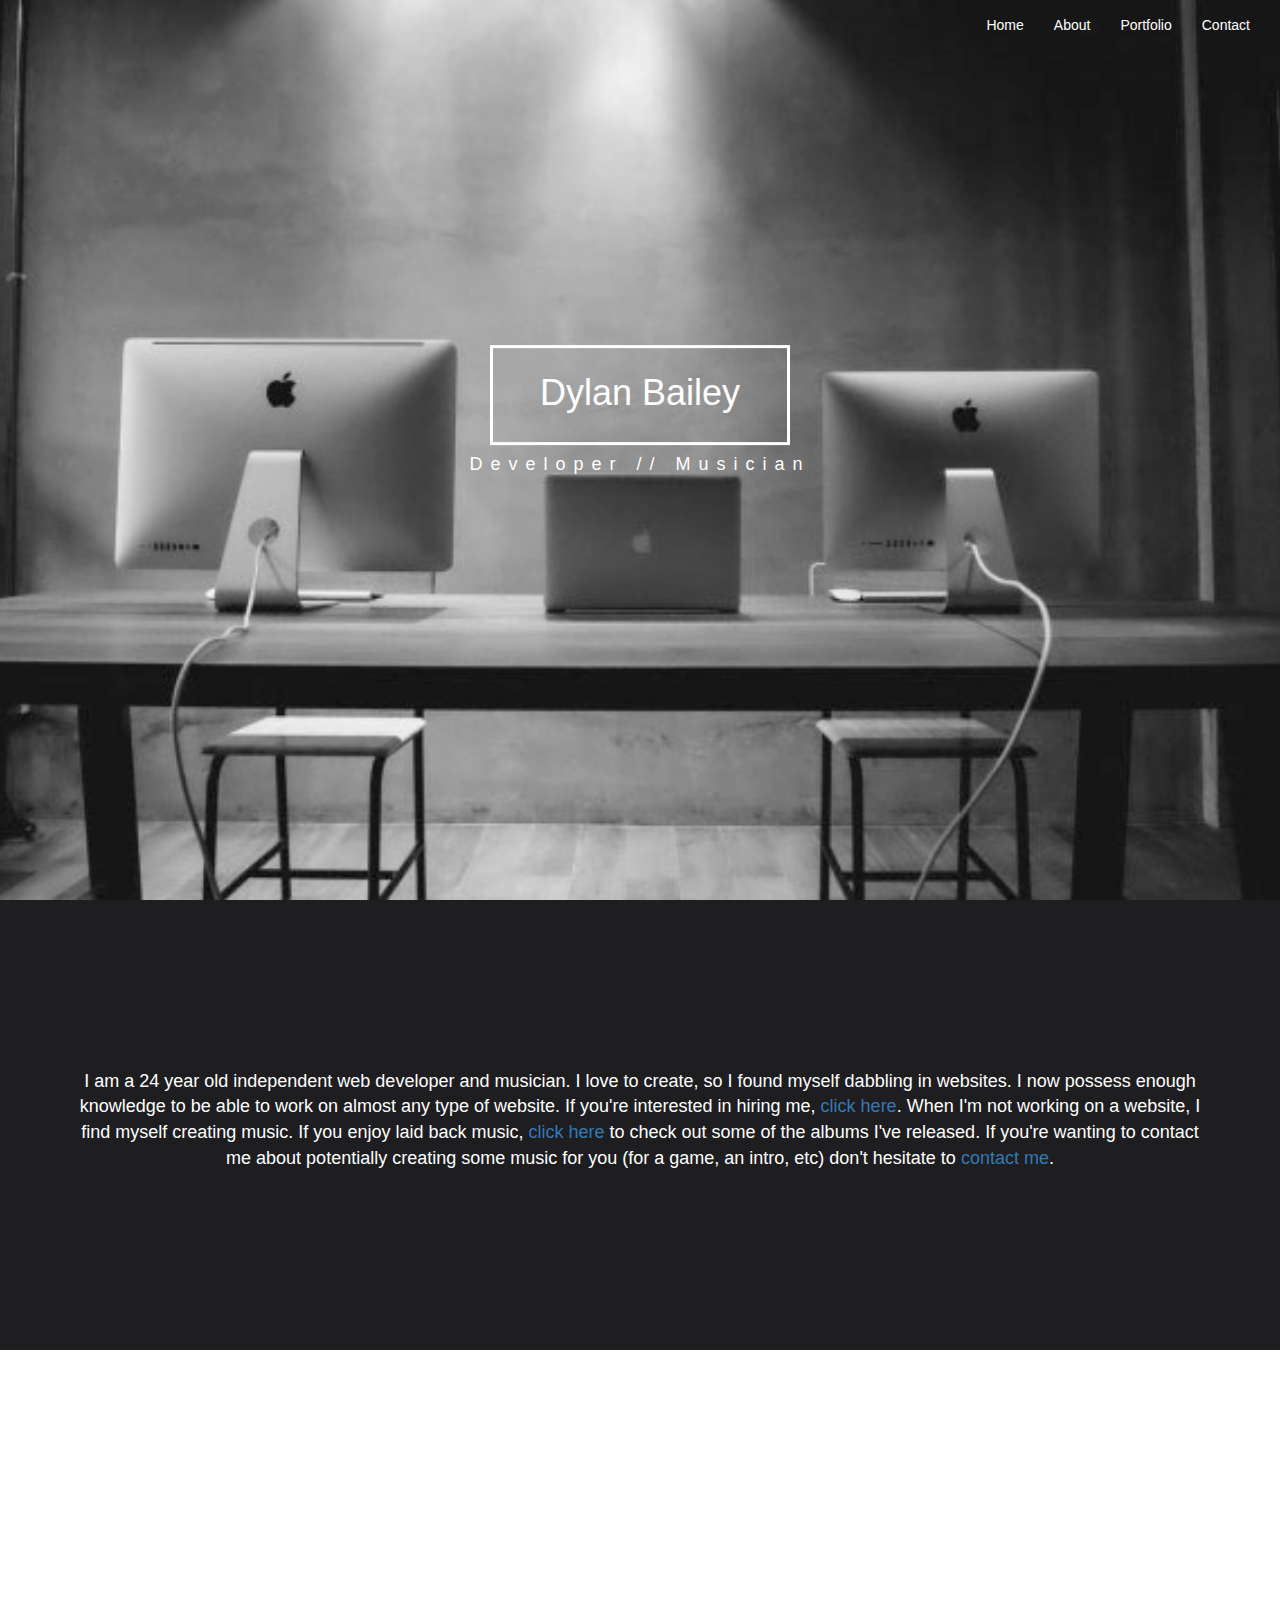
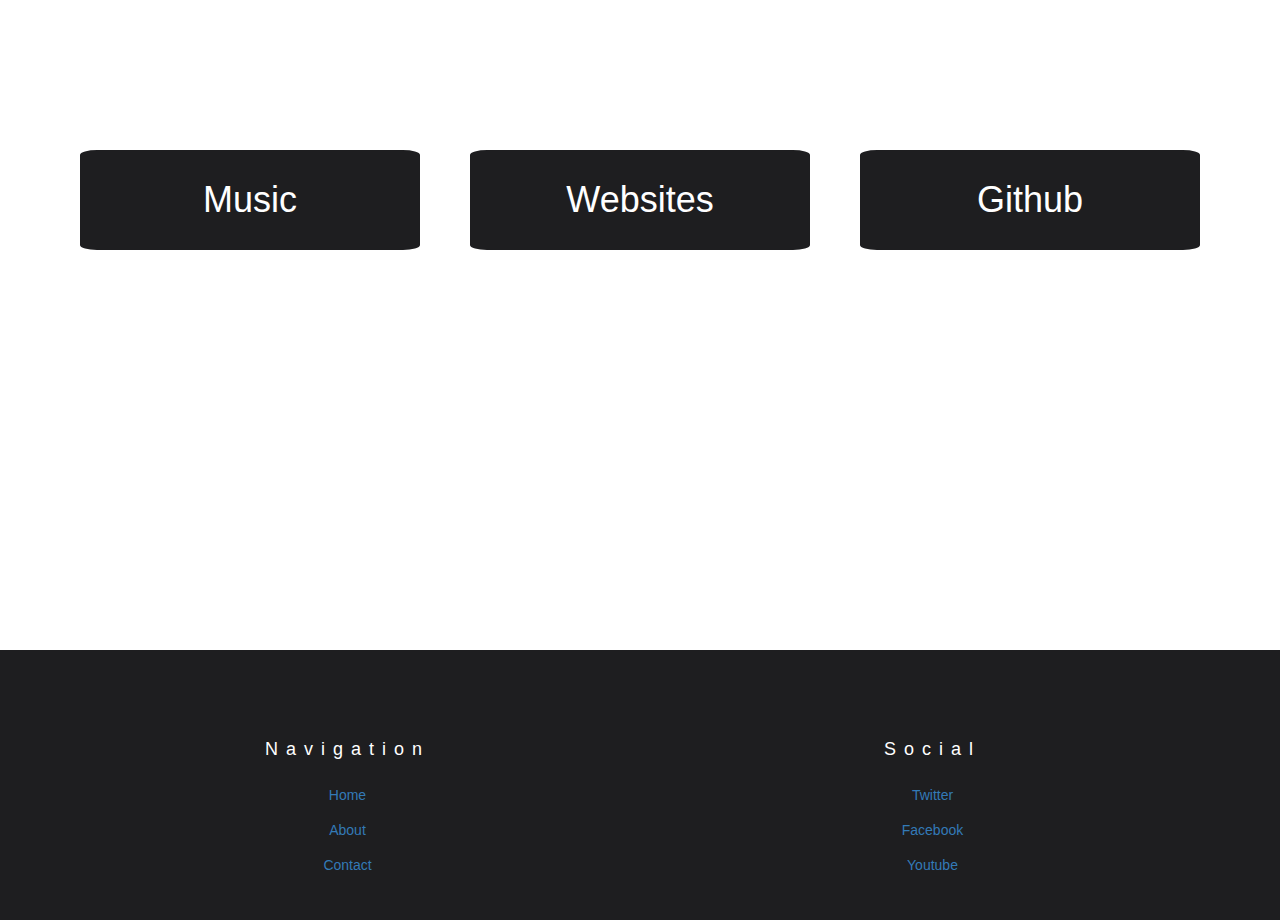
==== index.html @ 297b9943 "Initial Commit" ====
<!DOCTYPE html>
<html>
<head>
  <title>Dylan Bailey</title>
  <link rel="stylesheet" href="https://maxcdn.bootstrapcdn.com/bootstrap/3.3.6/css/bootstrap.min.css">
  <link rel="stylesheet" type="text/css" href="css/main.css">
  <meta name="viewport" content="width=device-width, initial-scale=1">
</head>
<body>

<section class="main">
  <header class='navbar navbar-static-top'>
    <nav class='container-fluid' role='navigation'>
      <div class='navbar-header'>
        <button type='button' class='navbar-toggle collapsed' data-toggle='collapse' data-target='.navbar-collapse'>
          <span class='sr-only'>Toggle navigation</span>
          <span class='icon-bar'></span>
          <span class='icon-bar'></span>
          <span class='icon-bar'></span>
        </button>
      </div>
      <ul class='nav navbar-nav navbar-right collapse navbar-collapse text-right'>
        <li><a href='#'>Home</a></li>
        <li><a href='#about'>About</a></li>
        <li><a href='#portfolio'>Portfolio</a></li>
        <li><a href='#contact'>Contact</a></li>
      </ul>
    </nav>
  </header>
  <div class="container logo">
    <div class="row">
      <h1 class="text-center center-block name">Dylan Bailey</h1>
      <h4 class="text-center">Developer // Musician</h3>
    </div>
  </div>
</section>

<section class="about vertical-center" id="about">
  <div class="container">
    <div class="row">
      <p class="text-center col-md-12 col-xs-12">I am a 24 year old independent web developer and musician. I love to create, so I found myself dabbling in websites. I now possess enough knowledge to be able to work on almost any type of website. If you're interested in hiring me, <a href="contact.html">click here</a>. When I'm not working on a website, I find myself creating music. If you enjoy laid back music, <a href="http://iamsleepless.bandcamp.com">click here</a> to check out some of the albums I've released. If you're wanting to contact me about potentially creating some music for you (for a game, an intro, etc) don't hesitate to <a href="contact.html">contact me</a>.</p>
    </div>
  </div>
</section>

<section class="portfolio vertical-center" id="portfolio">
  <div class="container"> 
    <div class="row"> 
      <a href="http://iamsleepless.bandcamp.com">
        <div class="col-xs-12 col-md-4 text-center">
          <h1 class="classWithPad port-button">Music</h1>
        </div>
      </a>
      <a href="portfolio.html">
        <div class="col-xs-12 col-md-4 text-center">
          <h1 class="classWithPad port-button">Websites</h1>
        </div>
      </a>
      <a href="https://github.com/dylancbailey">
        <div class="col-xs-12 col-md-4 text-center">
          <h1 class="classWithPad port-button">Github</h1>
        </div>
      </a>
    </div>
  </div>  
</section>

<section class="contact" id="contact">
  <div class="container contact-container">
    <div class="row">
      <div class="col-xs-6 text-center">
        <h4>Navigation</h4>  
        <ul class="list-unstyled">
          <li><a href="#">Home</a></li>
          <li><a href="#about">About</a></li>
          <li><a href="contact.html">Contact</a></li>
        </ul>
      </div>
      <div class="col-xs-6 text-center">
        <h4>Social</h4>  
        <ul class="list-unstyled">
          <li><a href="http://www.twitter.com/hewbz">Twitter</a></li>
          <li><a href="http://www.facebook.com/wearesleepless">Facebook</a></li>
          <li><a href="http://www.youtube.com/mrhewbz">Youtube</a></li>
        </ul>
      </div>
    </div>
  </div>
</section>

<script src="http://code.jquery.com/jquery-1.11.3.min.js"></script>
<script src="https://maxcdn.bootstrapcdn.com/bootstrap/3.3.6/js/bootstrap.min.js"></script>
<script>
  $(document).ready(function() {

    $(".port-button").hover(function() {
      $(this).animate({
        padding: "10%"
      }, 1000);

  });
</script>
</body>
</html>
---- css/main.css ----
.main {
      background: url(../images/computer2.jpg) center no-repeat fixed;
      background-size: cover;
      height: 100vh;
    }
    .about {
      background: #1E1E20;
    }
    .portfolio {
      background: url(../images/computer.jpg) center no-repeat fixed;
      background-size: cover;
      height: 100vh;
      color: white;
    }
    .contact {
      background: #1E1E20;
      height: 30vh;
    }
    .contact-container {
      padding-top: 80px;
    }
    .contact ul li {
      color: white;
      margin-bottom: 15px;
    }
    .contact ul li:nth-child(1) {
      padding-top: 15px;
    }
    .contact ul li a,
    .about p a {
      text-decoration: none;
    }
    .name {
      border: 3px solid white;
      color: white;
      line-height: 90px;
      width: 300px;
      height: 100px;
    }
    h4 {
      color: white;
      letter-spacing: 8px;
    }
    p {
      color: white;
      font-size: 18px;
    }
    .logo {
      position: absolute;
      top:45%;
      left: 50%;
      -webkit-transform: translate(-50%, -50%);
      -ms-transform: translate(-50%, -50%);
      transform: translate(-50%, -50%);
    }
    .vertical-center {
      min-height: 50%;
      min-height: 50vh;
      display: flex;
      align-items: center;
    }
    .navbar li a {
      color: white;
    }
    .navbar li a:hover {
      background: rgba(192,192,192,.4);
    }
    .navbar li a:visited {
      background: rgba(192,192,192, 0.1);
    }
    .icon-bar {
      background: white;
    }
    .port-button {
      background: #1E1E20;
      padding: 30px 50px;  
      border-radius: 5%;
    }
    .classWithPad {
      margin: 10px;
      padding: 30px;
    }
    #portfolio a {
      color: white;
    }
    #portfolio a:hover {
      color: #337ab7;
    }

    @media screen and (max-width: 991px) {
      .classWithPad {
        margin: 50px 0;
        padding: 30px 0;
      }
    }
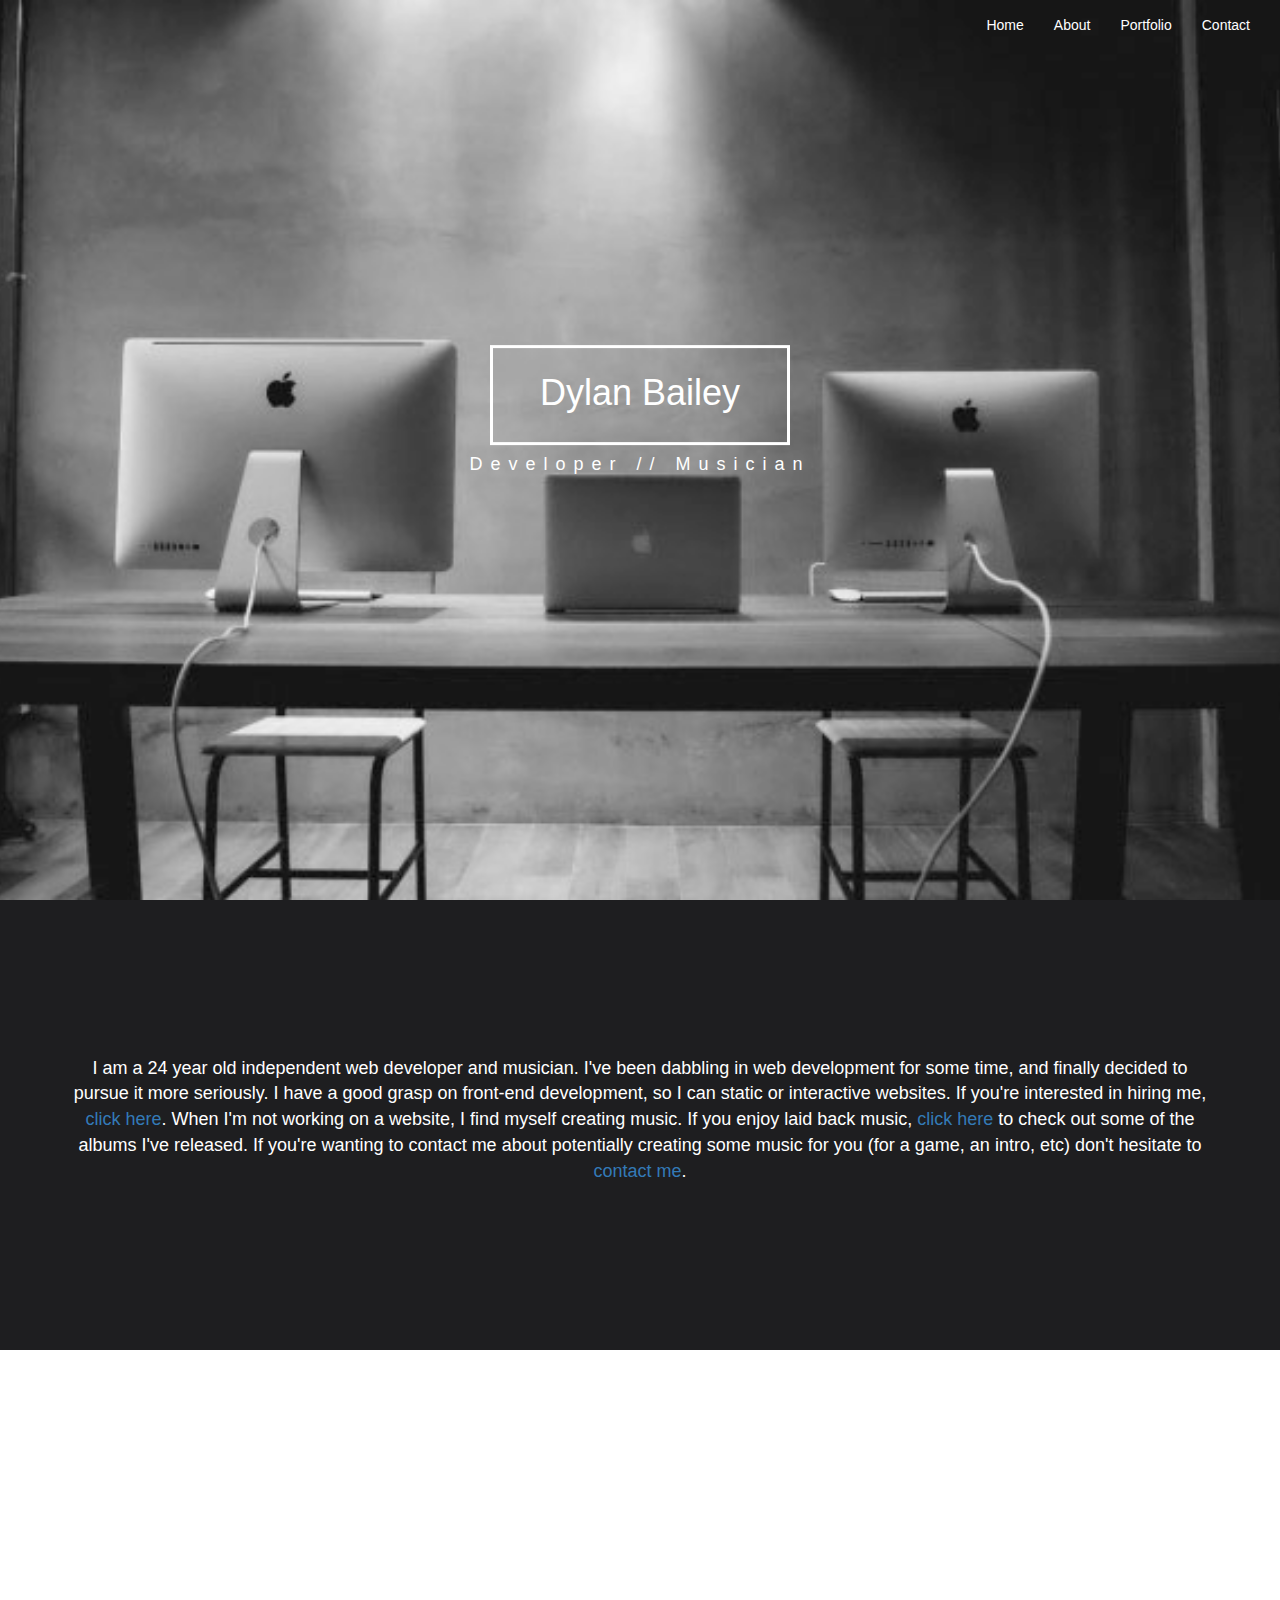
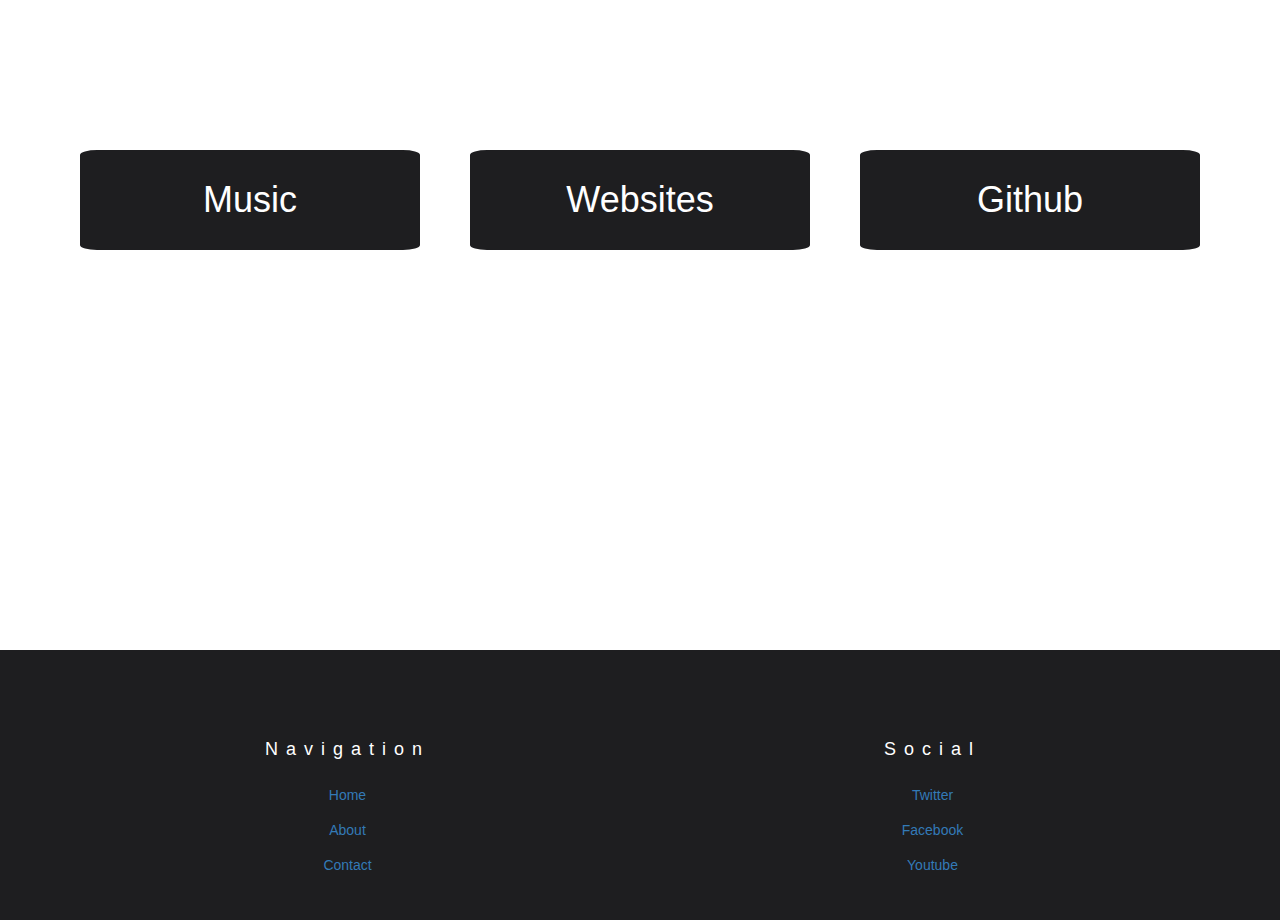
==== commit d784e49a: "Updated about" ====
--- a/index.html
+++ b/index.html
@@ -1,7 +1,7 @@
 <!DOCTYPE html>
 <html>
 <head>
-  <title>Dylan Bailey</title>
+  <title>Dylan Bailey | Home</title>
   <link rel="stylesheet" href="https://maxcdn.bootstrapcdn.com/bootstrap/3.3.6/css/bootstrap.min.css">
   <link rel="stylesheet" type="text/css" href="css/main.css">
   <meta name="viewport" content="width=device-width, initial-scale=1">
@@ -38,7 +38,7 @@
 <section class="about vertical-center" id="about">
   <div class="container">
     <div class="row">
-      <p class="text-center col-md-12 col-xs-12">I am a 24 year old independent web developer and musician. I love to create, so I found myself dabbling in websites. I now possess enough knowledge to be able to work on almost any type of website. If you're interested in hiring me, <a href="contact.html">click here</a>. When I'm not working on a website, I find myself creating music. If you enjoy laid back music, <a href="http://iamsleepless.bandcamp.com">click here</a> to check out some of the albums I've released. If you're wanting to contact me about potentially creating some music for you (for a game, an intro, etc) don't hesitate to <a href="contact.html">contact me</a>.</p>
+      <p class="text-center col-md-12 col-xs-12">I am a 24 year old independent web developer and musician. I've been dabbling in web development for some time, and finally decided to pursue it more seriously. I have a good grasp on front-end development, so I can static or interactive websites. If you're interested in hiring me, <a href="contact.html">click here</a>. When I'm not working on a website, I find myself creating music. If you enjoy laid back music, <a href="http://iamsleepless.bandcamp.com">click here</a> to check out some of the albums I've released. If you're wanting to contact me about potentially creating some music for you (for a game, an intro, etc) don't hesitate to <a href="contact.html">contact me</a>.</p>
     </div>
   </div>
 </section>
--- a/css/main.css
+++ b/css/main.css
@@ -87,6 +87,15 @@
       color: #337ab7;
     }
 
+
+    /* CONTACT PAGE */
+
+    
+    .about a {
+      text-decoration: none;
+    }
+
+
     @media screen and (max-width: 991px) {
       .classWithPad {
         margin: 50px 0;
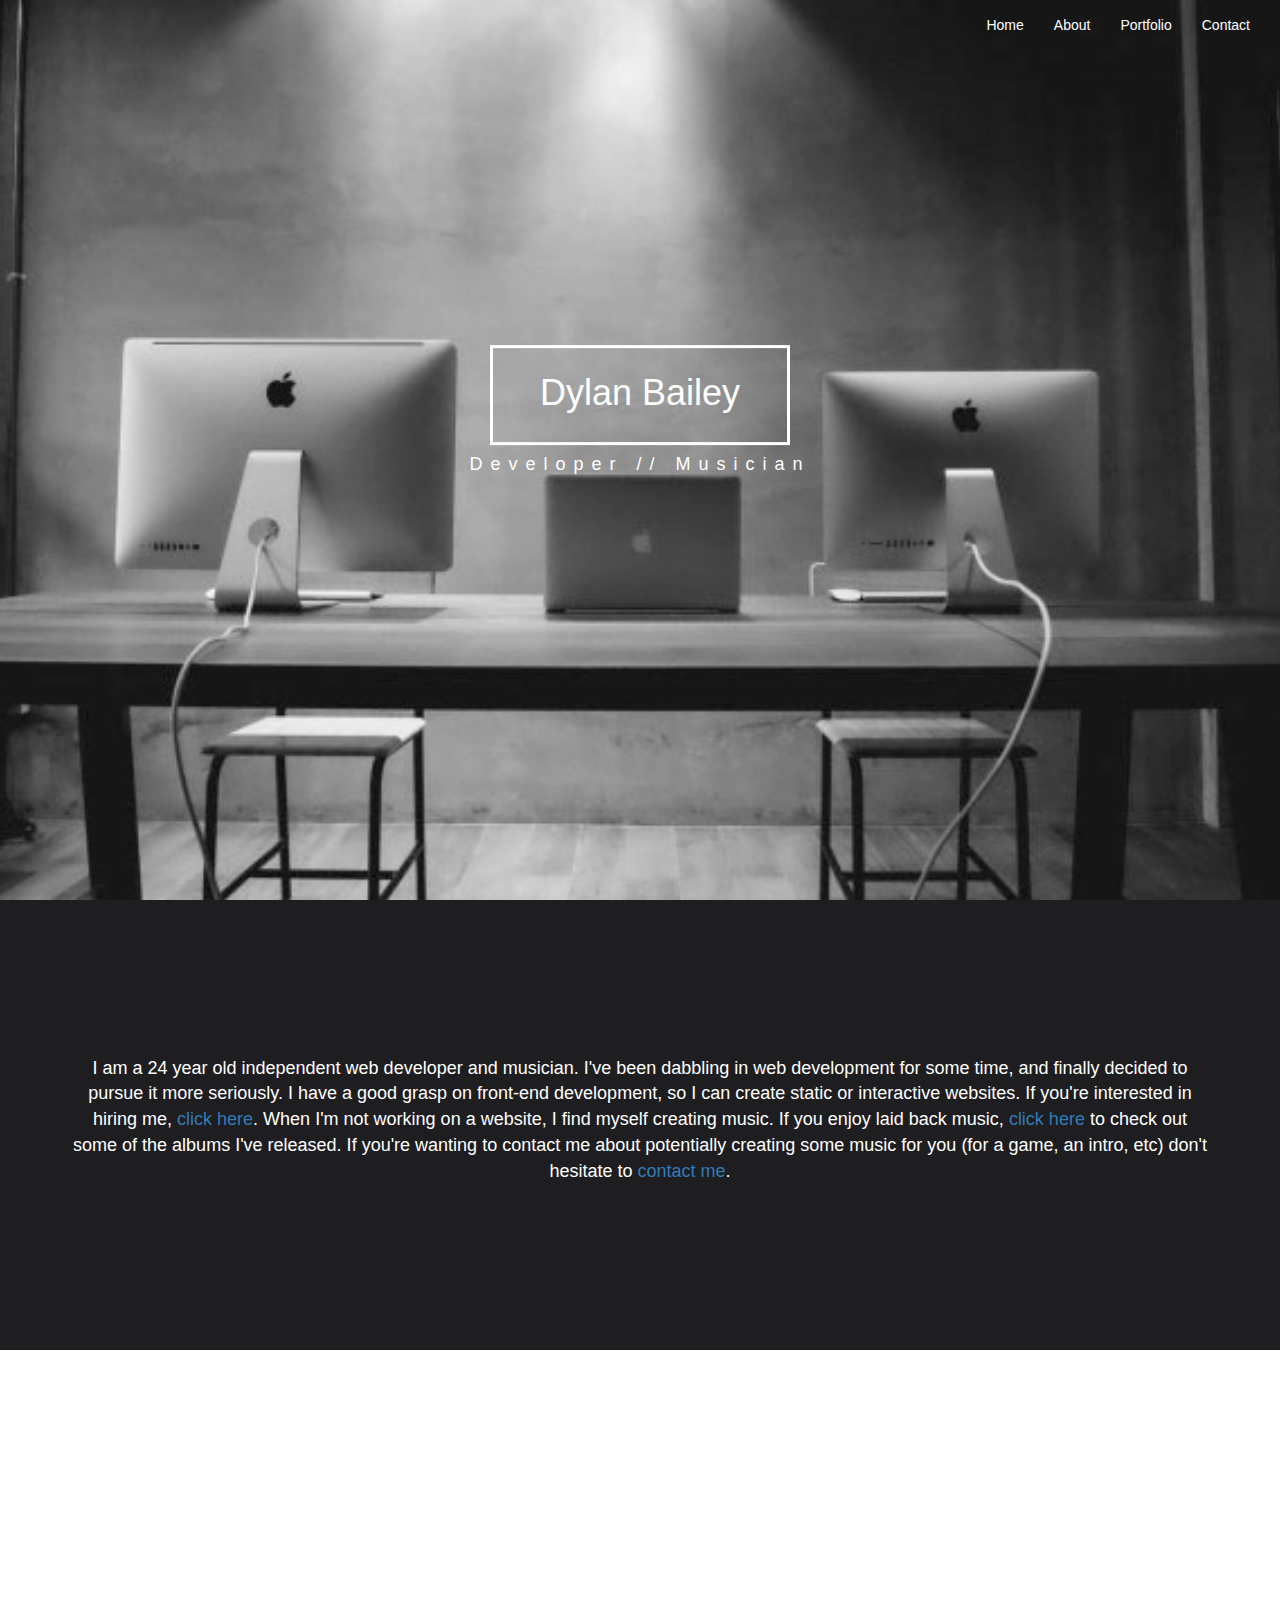
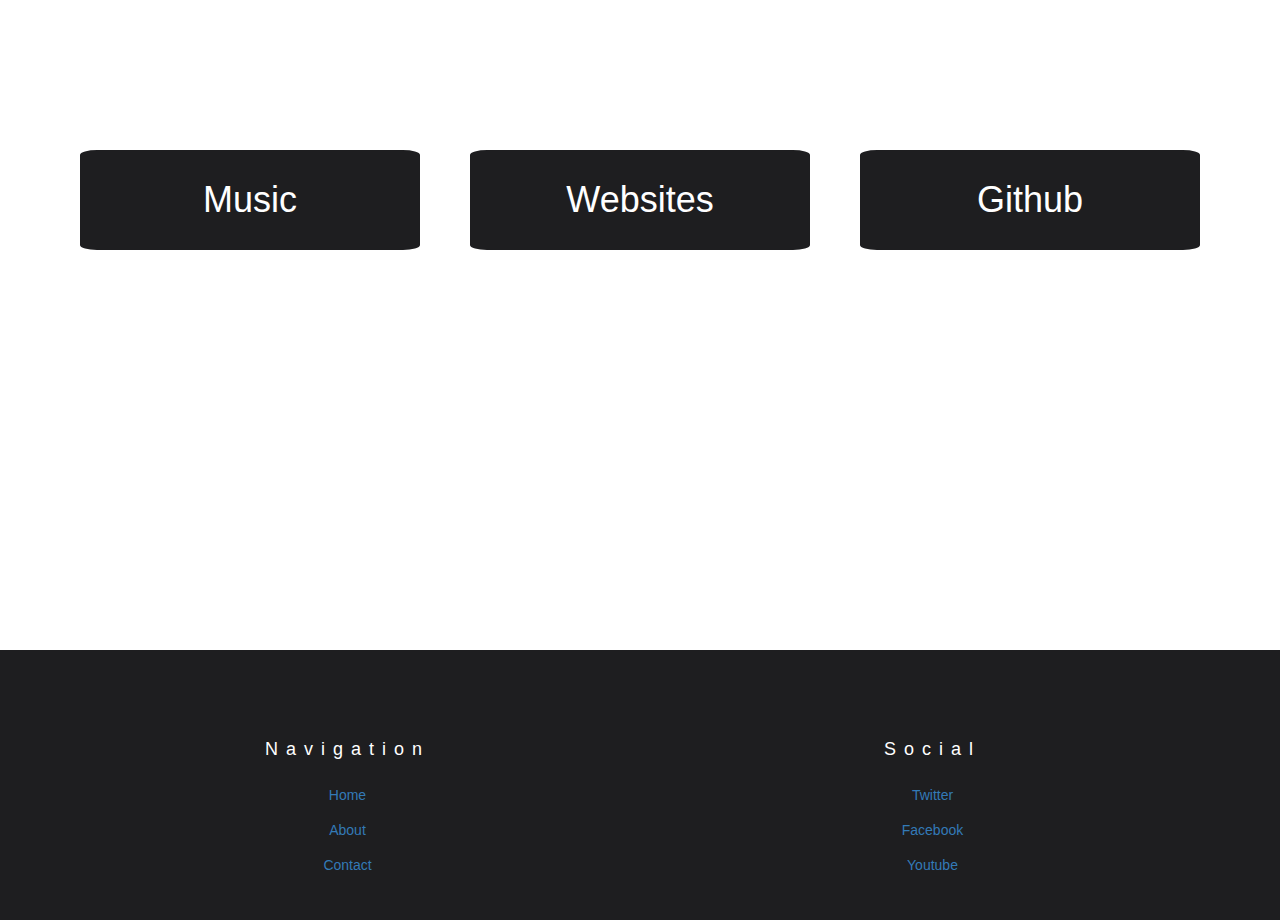
==== commit 24452648: "typo lel" ====
--- a/index.html
+++ b/index.html
@@ -38,7 +38,7 @@
 <section class="about vertical-center" id="about">
   <div class="container">
     <div class="row">
-      <p class="text-center col-md-12 col-xs-12">I am a 24 year old independent web developer and musician. I've been dabbling in web development for some time, and finally decided to pursue it more seriously. I have a good grasp on front-end development, so I can static or interactive websites. If you're interested in hiring me, <a href="contact.html">click here</a>. When I'm not working on a website, I find myself creating music. If you enjoy laid back music, <a href="http://iamsleepless.bandcamp.com">click here</a> to check out some of the albums I've released. If you're wanting to contact me about potentially creating some music for you (for a game, an intro, etc) don't hesitate to <a href="contact.html">contact me</a>.</p>
+      <p class="text-center col-md-12 col-xs-12">I am a 24 year old independent web developer and musician. I've been dabbling in web development for some time, and finally decided to pursue it more seriously. I have a good grasp on front-end development, so I can create static or interactive websites. If you're interested in hiring me, <a href="contact.html">click here</a>. When I'm not working on a website, I find myself creating music. If you enjoy laid back music, <a href="http://iamsleepless.bandcamp.com">click here</a> to check out some of the albums I've released. If you're wanting to contact me about potentially creating some music for you (for a game, an intro, etc) don't hesitate to <a href="contact.html">contact me</a>.</p>
     </div>
   </div>
 </section>
